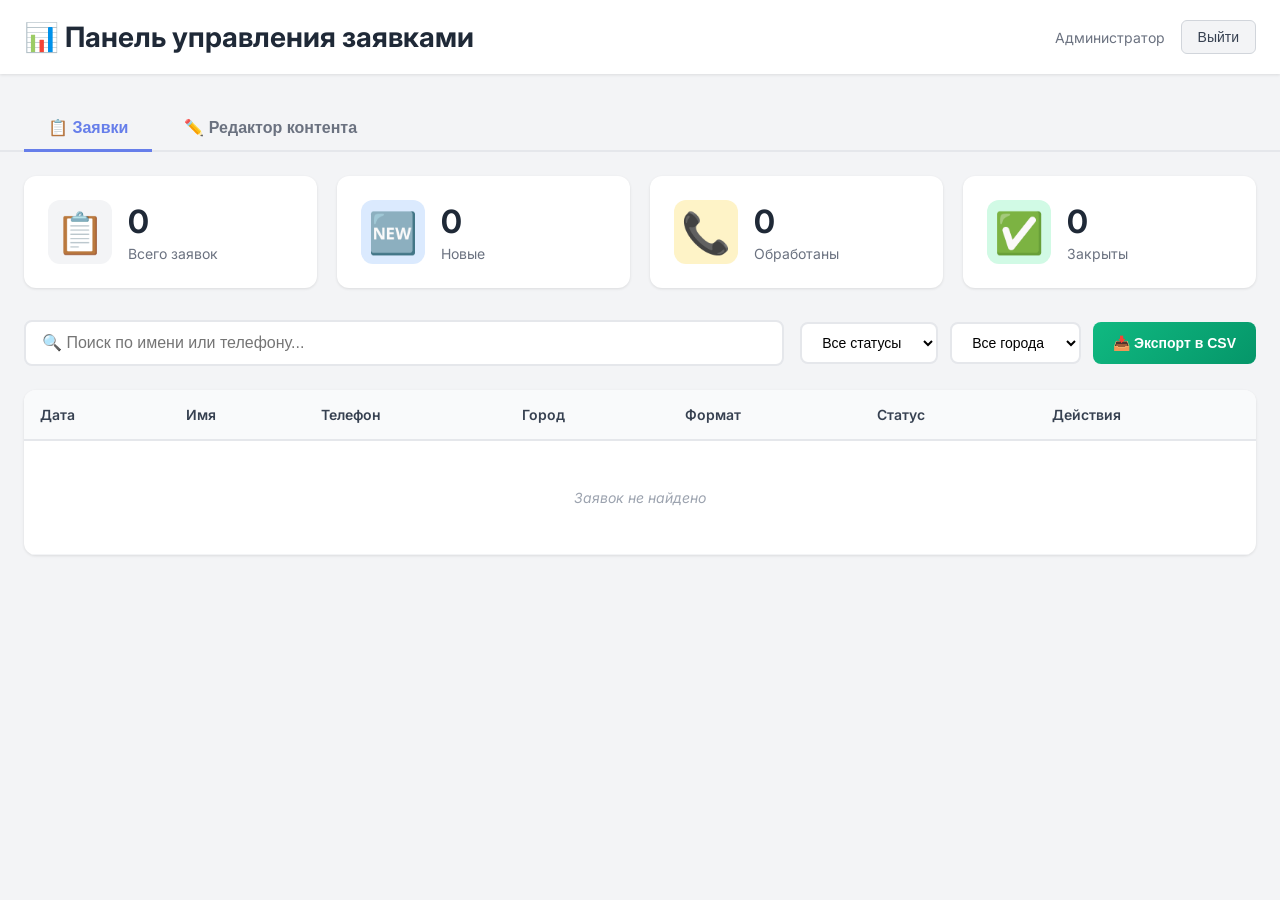
==== admin.html @ 8ebd76c6 "Add files via upload" ====
<!DOCTYPE html>
<html lang="ru">

<head>
    <meta charset="UTF-8">
    <meta name="viewport" content="width=device-width, initial-scale=1.0">
    <title>Админ-панель | МОЙ ГОРОД</title>
    <link rel="preconnect" href="https://fonts.googleapis.com">
    <link rel="preconnect" href="https://fonts.gstatic.com" crossorigin>
    <link href="https://fonts.googleapis.com/css2?family=Inter:wght@400;500;600;700;800&display=swap" rel="stylesheet">
    <link rel="stylesheet" href="admin.css">
</head>

<body>
    <!-- Login disabled -->
    <div id="login-screen" class="login-container" style="display: none;"></div>

    <!-- Admin Dashboard -->
    <div id="admin-dashboard" class="dashboard-container" style="display: none;">
        <!-- Header -->
        <header class="dashboard-header">
            <div class="header-content">
                <h1>📊 Панель управления заявками</h1>
                <div class="header-actions">
                    <span class="user-info">Администратор</span>
                    <button id="logout-btn" class="btn-secondary">Выйти</button>
                </div>
            </div>
        </header>

        <!-- Tab Navigation -->
        <div class="admin-tabs">
            <button class="tab-btn active" data-tab="leads">📋 Заявки</button>
            <button class="tab-btn" data-tab="content">✏️ Редактор контента</button>
        </div>

        <!-- Leads Tab -->
        <div id="leads-tab" class="tab-content active">
            <!-- Statistics Cards -->
            <section class="stats-section">
                <div class="stats-grid">
                    <div class="stat-card">
                        <div class="stat-icon">📋</div>
                        <div class="stat-content">
                            <div class="stat-value" id="stat-total">0</div>
                            <div class="stat-label">Всего заявок</div>
                        </div>
                    </div>
                    <div class="stat-card new">
                        <div class="stat-icon">🆕</div>
                        <div class="stat-content">
                            <div class="stat-value" id="stat-new">0</div>
                            <div class="stat-label">Новые</div>
                        </div>
                    </div>
                    <div class="stat-card contacted">
                        <div class="stat-icon">📞</div>
                        <div class="stat-content">
                            <div class="stat-value" id="stat-contacted">0</div>
                            <div class="stat-label">Обработаны</div>
                        </div>
                    </div>
                    <div class="stat-card closed">
                        <div class="stat-icon">✅</div>
                        <div class="stat-content">
                            <div class="stat-value" id="stat-closed">0</div>
                            <div class="stat-label">Закрыты</div>
                        </div>
                    </div>
                </div>
            </section>

            <!-- Filters and Actions -->
            <section class="controls-section">
                <div class="controls-grid">
                    <div class="search-box">
                        <input type="text" id="search-input" placeholder="🔍 Поиск по имени или телефону...">
                    </div>
                    <div class="filter-group">
                        <select id="filter-status" class="filter-select">
                            <option value="">Все статусы</option>
                            <option value="new">Новые</option>
                            <option value="contacted">Обработаны</option>
                            <option value="closed">Закрыты</option>
                        </select>
                        <select id="filter-city" class="filter-select">
                            <option value="">Все города</option>
                            <option value="donetsk">Донецк</option>
                            <option value="makeevka">Макеевка</option>
                            <option value="both">Оба города</option>
                        </select>
                        <button id="export-csv-btn" class="btn-export">📥 Экспорт в CSV</button>
                    </div>
                </div>
            </section>

            <!-- Leads Table -->
            <section class="table-section">
                <div class="table-container">
                    <table class="leads-table">
                        <thead>
                            <tr>
                                <th>Дата</th>
                                <th>Имя</th>
                                <th>Телефон</th>
                                <th>Город</th>
                                <th>Формат</th>
                                <th>Статус</th>
                                <th>Действия</th>
                            </tr>
                        </thead>
                        <tbody id="leads-table-body">
                            <tr class="no-data">
                                <td colspan="7">Заявок пока нет</td>
                            </tr>
                        </tbody>
                    </table>
                </div>
            </section>
        </div>
        <!-- End Leads Tab -->

        <!-- Content Editor Tab -->
        <div id="content-tab" class="tab-content" style="display: none;">
            <div id="content-editor-container">
                <!-- Content editor will be rendered here by JavaScript -->
            </div>
        </div>
        <!-- End Content Editor Tab -->
    </div>

    <!-- Lead Detail Modal -->
    <div id="lead-modal" class="modal" style="display: none;">
        <div class="modal-content">
            <div class="modal-header">
                <h2>Детали заявки</h2>
                <button class="modal-close" id="modal-close-btn">&times;</button>
            </div>
            <div class="modal-body" id="modal-body">
                <!-- Lead details will be inserted here -->
            </div>
        </div>
    </div>

    <script src="leads-storage.js"></script>
    <script src="content-editor-simple.js"></script>
    <script src="admin.js"></script>
</body>

</html>
---- admin.css ----
/* Admin Panel Styles */
* {
    margin: 0;
    padding: 0;
    box-sizing: border-box;
}

body {
    font-family: 'Inter', -apple-system, BlinkMacSystemFont, 'Segoe UI', sans-serif;
    background: linear-gradient(135deg, #667eea 0%, #764ba2 100%);
    min-height: 100vh;
    color: #1f2937;
}

/* Login Screen */
.login-container {
    display: flex;
    align-items: center;
    justify-content: center;
    min-height: 100vh;
    padding: 20px;
}

.login-box {
    background: white;
    padding: 48px;
    border-radius: 20px;
    box-shadow: 0 20px 60px rgba(0, 0, 0, 0.3);
    max-width: 400px;
    width: 100%;
    text-align: center;
}

.login-box h1 {
    font-size: 2rem;
    margin-bottom: 8px;
    color: #1f2937;
}

.login-box p {
    color: #6b7280;
    margin-bottom: 32px;
    font-size: 1rem;
}

.form-group {
    margin-bottom: 24px;
    text-align: left;
}

.form-group label {
    display: block;
    margin-bottom: 8px;
    font-weight: 600;
    color: #374151;
}

.form-group input {
    width: 100%;
    padding: 12px 16px;
    border: 2px solid #e5e7eb;
    border-radius: 8px;
    font-size: 1rem;
    transition: all 0.3s ease;
}

.form-group input:focus {
    outline: none;
    border-color: #667eea;
    box-shadow: 0 0 0 3px rgba(102, 126, 234, 0.1);
}

.btn-primary {
    width: 100%;
    padding: 14px;
    background: linear-gradient(135deg, #667eea 0%, #764ba2 100%);
    color: white;
    border: none;
    border-radius: 8px;
    font-size: 1rem;
    font-weight: 600;
    cursor: pointer;
    transition: transform 0.2s ease, box-shadow 0.2s ease;
}

.btn-primary:hover {
    transform: translateY(-2px);
    box-shadow: 0 10px 20px rgba(102, 126, 234, 0.3);
}

.error-message {
    color: #ef4444;
    margin-top: 16px;
    font-size: 0.875rem;
}

/* Dashboard */
.dashboard-container {
    min-height: 100vh;
    background: #f3f4f6;
    padding-bottom: 40px;
}

.dashboard-header {
    background: white;
    box-shadow: 0 1px 3px rgba(0, 0, 0, 0.1);
    padding: 20px 0;
    margin-bottom: 32px;
}

.header-content {
    max-width: 1400px;
    margin: 0 auto;
    padding: 0 24px;
    display: flex;
    justify-content: space-between;
    align-items: center;
}

.header-content h1 {
    font-size: 1.75rem;
    color: #1f2937;
}

.header-actions {
    display: flex;
    align-items: center;
    gap: 16px;
}

.user-info {
    color: #6b7280;
    font-size: 0.875rem;
}

.btn-secondary {
    padding: 8px 16px;
    background: #f3f4f6;
    color: #374151;
    border: 1px solid #d1d5db;
    border-radius: 6px;
    font-size: 0.875rem;
    font-weight: 500;
    cursor: pointer;
    transition: all 0.2s ease;
}

.btn-secondary:hover {
    background: #e5e7eb;
}

/* Statistics Section */
.stats-section {
    max-width: 1400px;
    margin: 0 auto 32px;
    padding: 0 24px;
}

.stats-grid {
    display: grid;
    grid-template-columns: repeat(auto-fit, minmax(250px, 1fr));
    gap: 20px;
}

.stat-card {
    background: white;
    padding: 24px;
    border-radius: 12px;
    box-shadow: 0 1px 3px rgba(0, 0, 0, 0.1);
    display: flex;
    align-items: center;
    gap: 16px;
    transition: transform 0.2s ease, box-shadow 0.2s ease;
}

.stat-card:hover {
    transform: translateY(-2px);
    box-shadow: 0 4px 12px rgba(0, 0, 0, 0.15);
}

.stat-icon {
    font-size: 2.5rem;
    width: 64px;
    height: 64px;
    display: flex;
    align-items: center;
    justify-content: center;
    border-radius: 12px;
    background: #f3f4f6;
}

.stat-card.new .stat-icon {
    background: #dbeafe;
}

.stat-card.contacted .stat-icon {
    background: #fef3c7;
}

.stat-card.closed .stat-icon {
    background: #d1fae5;
}

.stat-content {
    flex: 1;
}

.stat-value {
    font-size: 2rem;
    font-weight: 700;
    color: #1f2937;
}

.stat-label {
    color: #6b7280;
    font-size: 0.875rem;
    margin-top: 4px;
}

/* Controls Section */
.controls-section {
    max-width: 1400px;
    margin: 0 auto 24px;
    padding: 0 24px;
}

.controls-grid {
    display: grid;
    grid-template-columns: 1fr auto;
    gap: 16px;
    align-items: center;
}

.search-box input {
    width: 100%;
    padding: 12px 16px;
    border: 2px solid #e5e7eb;
    border-radius: 8px;
    font-size: 1rem;
    transition: all 0.3s ease;
}

.search-box input:focus {
    outline: none;
    border-color: #667eea;
    box-shadow: 0 0 0 3px rgba(102, 126, 234, 0.1);
}

.filter-group {
    display: flex;
    gap: 12px;
}

.filter-select {
    padding: 10px 16px;
    border: 2px solid #e5e7eb;
    border-radius: 8px;
    font-size: 0.875rem;
    background: white;
    cursor: pointer;
    transition: all 0.3s ease;
}

.filter-select:focus {
    outline: none;
    border-color: #667eea;
}

.btn-export {
    padding: 10px 20px;
    background: linear-gradient(135deg, #10b981 0%, #059669 100%);
    color: white;
    border: none;
    border-radius: 8px;
    font-size: 0.875rem;
    font-weight: 600;
    cursor: pointer;
    transition: all 0.2s ease;
    white-space: nowrap;
}

.btn-export:hover {
    transform: translateY(-2px);
    box-shadow: 0 4px 12px rgba(16, 185, 129, 0.3);
}

/* Table Section */
.table-section {
    max-width: 1400px;
    margin: 0 auto;
    padding: 0 24px;
}

.table-container {
    background: white;
    border-radius: 12px;
    box-shadow: 0 1px 3px rgba(0, 0, 0, 0.1);
    overflow: hidden;
}

.leads-table {
    width: 100%;
    border-collapse: collapse;
}

.leads-table thead {
    background: #f9fafb;
}

.leads-table th {
    padding: 16px;
    text-align: left;
    font-weight: 600;
    color: #374151;
    font-size: 0.875rem;
    border-bottom: 2px solid #e5e7eb;
}

.leads-table tbody tr {
    border-bottom: 1px solid #f3f4f6;
    transition: background 0.2s ease;
}

.leads-table tbody tr:hover {
    background: #f9fafb;
}

.leads-table td {
    padding: 16px;
    font-size: 0.875rem;
    color: #1f2937;
}

.leads-table .no-data td {
    text-align: center;
    padding: 48px;
    color: #9ca3af;
    font-style: italic;
}

/* Status Badge */
.status-badge {
    display: inline-block;
    padding: 4px 12px;
    border-radius: 12px;
    font-size: 0.75rem;
    font-weight: 600;
    text-transform: uppercase;
}

.status-badge.new {
    background: #dbeafe;
    color: #1e40af;
}

.status-badge.contacted {
    background: #fef3c7;
    color: #92400e;
}

.status-badge.closed {
    background: #d1fae5;
    color: #065f46;
}

/* Action Buttons */
.action-buttons {
    display: flex;
    gap: 8px;
}

.btn-action {
    padding: 6px 12px;
    border: none;
    border-radius: 6px;
    font-size: 0.75rem;
    font-weight: 500;
    cursor: pointer;
    transition: all 0.2s ease;
}

.btn-view {
    background: #dbeafe;
    color: #1e40af;
}

.btn-view:hover {
    background: #bfdbfe;
}

.btn-delete {
    background: #fee2e2;
    color: #991b1b;
}

.btn-delete:hover {
    background: #fecaca;
}

/* Status Select */
.status-select {
    padding: 4px 8px;
    border: 1px solid #e5e7eb;
    border-radius: 6px;
    font-size: 0.75rem;
    cursor: pointer;
}

/* Modal */
.modal {
    position: fixed;
    top: 0;
    left: 0;
    width: 100%;
    height: 100%;
    background: rgba(0, 0, 0, 0.5);
    display: flex;
    align-items: center;
    justify-content: center;
    z-index: 1000;
    padding: 20px;
}

.modal-content {
    background: white;
    border-radius: 16px;
    max-width: 600px;
    width: 100%;
    max-height: 90vh;
    overflow-y: auto;
    box-shadow: 0 20px 60px rgba(0, 0, 0, 0.3);
}

.modal-header {
    padding: 24px;
    border-bottom: 1px solid #e5e7eb;
    display: flex;
    justify-content: space-between;
    align-items: center;
}

.modal-header h2 {
    font-size: 1.5rem;
    color: #1f2937;
}

.modal-close {
    background: none;
    border: none;
    font-size: 2rem;
    color: #9ca3af;
    cursor: pointer;
    line-height: 1;
    transition: color 0.2s ease;
}

.modal-close:hover {
    color: #374151;
}

.modal-body {
    padding: 24px;
}

.detail-row {
    margin-bottom: 20px;
}

.detail-label {
    font-weight: 600;
    color: #374151;
    margin-bottom: 4px;
    font-size: 0.875rem;
}

.detail-value {
    color: #1f2937;
    font-size: 1rem;
}

.detail-comment {
    background: #f9fafb;
    padding: 16px;
    border-radius: 8px;
    white-space: pre-wrap;
    font-size: 0.875rem;
    line-height: 1.6;
}

/* Responsive */
@media (max-width: 768px) {
    .header-content {
        flex-direction: column;
        gap: 16px;
        text-align: center;
    }

    .controls-grid {
        grid-template-columns: 1fr;
    }

    .filter-group {
        flex-direction: column;
    }

    .filter-select,
    .btn-export {
        width: 100%;
    }

    .table-container {
        overflow-x: auto;
    }

    .leads-table {
        min-width: 800px;
    }
}

/* Tab Navigation */
.admin-tabs {
    max-width: 1400px;
    margin: 0 auto 24px;
    padding: 0 24px;
    display: flex;
    gap: 8px;
    border-bottom: 2px solid #e5e7eb;
}

.tab-btn {
    padding: 12px 24px;
    background: none;
    border: none;
    border-bottom: 3px solid transparent;
    font-size: 1rem;
    font-weight: 600;
    color: #6b7280;
    cursor: pointer;
    transition: all 0.3s ease;
    margin-bottom: -2px;
}

.tab-btn:hover {
    color: #667eea;
}

.tab-btn.active {
    color: #667eea;
    border-bottom-color: #667eea;
}

.tab-content {
    display: none;
}

.tab-content.active {
    display: block;
}

/* Content Editor */
#content-editor-container {
    max-width: 1400px;
    margin: 0 auto;
    padding: 0 24px;
}

.editor-header {
    background: white;
    padding: 24px;
    border-radius: 12px;
    margin-bottom: 24px;
    box-shadow: 0 1px 3px rgba(0, 0, 0, 0.1);
    display: flex;
    justify-content: space-between;
    align-items: center;
}

.editor-header h2 {
    font-size: 1.5rem;
    color: #1f2937;
}

.editor-actions {
    display: flex;
    gap: 12px;
}

.storage-info {
    background: white;
    padding: 16px 24px;
    border-radius: 12px;
    margin-bottom: 24px;
    box-shadow: 0 1px 3px rgba(0, 0, 0, 0.1);
    font-size: 0.875rem;
    color: #374151;
}

.storage-bar {
    width: 100%;
    height: 8px;
    background: #e5e7eb;
    border-radius: 4px;
    margin-top: 8px;
    overflow: hidden;
}

.storage-fill {
    height: 100%;
    background: linear-gradient(135deg, #667eea 0%, #764ba2 100%);
    transition: width 0.3s ease;
}

.editor-sections {
    display: flex;
    flex-direction: column;
    gap: 16px;
}

.editor-section {
    background: white;
    border-radius: 12px;
    box-shadow: 0 1px 3px rgba(0, 0, 0, 0.1);
    overflow: hidden;
}

.section-title {
    padding: 20px 24px;
    background: #f9fafb;
    cursor: pointer;
    display: flex;
    justify-content: space-between;
    align-items: center;
    font-size: 1.125rem;
    font-weight: 600;
    color: #1f2937;
    user-select: none;
    transition: background 0.2s ease;
}

.section-title:hover {
    background: #f3f4f6;
}

.toggle-icon {
    transition: transform 0.3s ease;
}

.editor-section.collapsed .toggle-icon {
    transform: rotate(-90deg);
}

.editor-section.collapsed .section-content {
    display: none;
}

.section-content {
    padding: 24px;
}

.form-group {
    margin-bottom: 20px;
}

.form-group label {
    display: block;
    margin-bottom: 8px;
    font-weight: 600;
    color: #374151;
    font-size: 0.875rem;
}

.form-group input[type="text"],
.form-group input[type="email"],
.form-group input[type="tel"],
.form-group textarea {
    width: 100%;
    padding: 10px 14px;
    border: 2px solid #e5e7eb;
    border-radius: 8px;
    font-size: 0.875rem;
    font-family: inherit;
    transition: all 0.3s ease;
}

.form-group input:focus,
.form-group textarea:focus {
    outline: none;
    border-color: #667eea;
    box-shadow: 0 0 0 3px rgba(102, 126, 234, 0.1);
}

.form-group textarea {
    resize: vertical;
    min-height: 60px;
}

.stat-group,
.benefit-card-editor,
.advantage-item-editor,
.service-card-editor {
    background: #f9fafb;
    padding: 16px;
    border-radius: 8px;
    margin-bottom: 16px;
}

.stat-group h4,
.benefit-card-editor h4,
.advantage-item-editor h4,
.service-card-editor h4 {
    font-size: 1rem;
    color: #1f2937;
    margin-bottom: 12px;
}

.stat-group input {
    margin-bottom: 8px;
}

/* Image Upload Control */
.image-upload-control {
    display: flex;
    flex-direction: column;
    gap: 12px;
}

.btn-upload,
.btn-delete-image {
    padding: 10px 16px;
    border: none;
    border-radius: 8px;
    font-size: 0.875rem;
    font-weight: 600;
    cursor: pointer;
    transition: all 0.2s ease;
    width: fit-content;
}

.btn-upload {
    background: linear-gradient(135deg, #667eea 0%, #764ba2 100%);
    color: white;
}

.btn-upload:hover {
    transform: translateY(-2px);
    box-shadow: 0 4px 12px rgba(102, 126, 234, 0.3);
}

.btn-delete-image {
    background: #fee2e2;
    color: #991b1b;
}

.btn-delete-image:hover {
    background: #fecaca;
}

.image-preview {
    max-width: 300px;
    border-radius: 8px;
    overflow: hidden;
    border: 2px solid #e5e7eb;
}

.image-preview img {
    width: 100%;
    height: auto;
    display: block;
}

.no-image {
    color: #9ca3af;
    font-size: 0.875rem;
    font-style: italic;
}

/* Responsive for Editor */
@media (max-width: 768px) {
    .editor-header {
        flex-direction: column;
        gap: 16px;
        align-items: flex-start;
    }

    .editor-actions {
        width: 100%;
        flex-direction: column;
    }

    .editor-actions button {
        width: 100%;
    }

    .admin-tabs {
        overflow-x: auto;
    }

    .tab-btn {
        white-space: nowrap;
    }
}
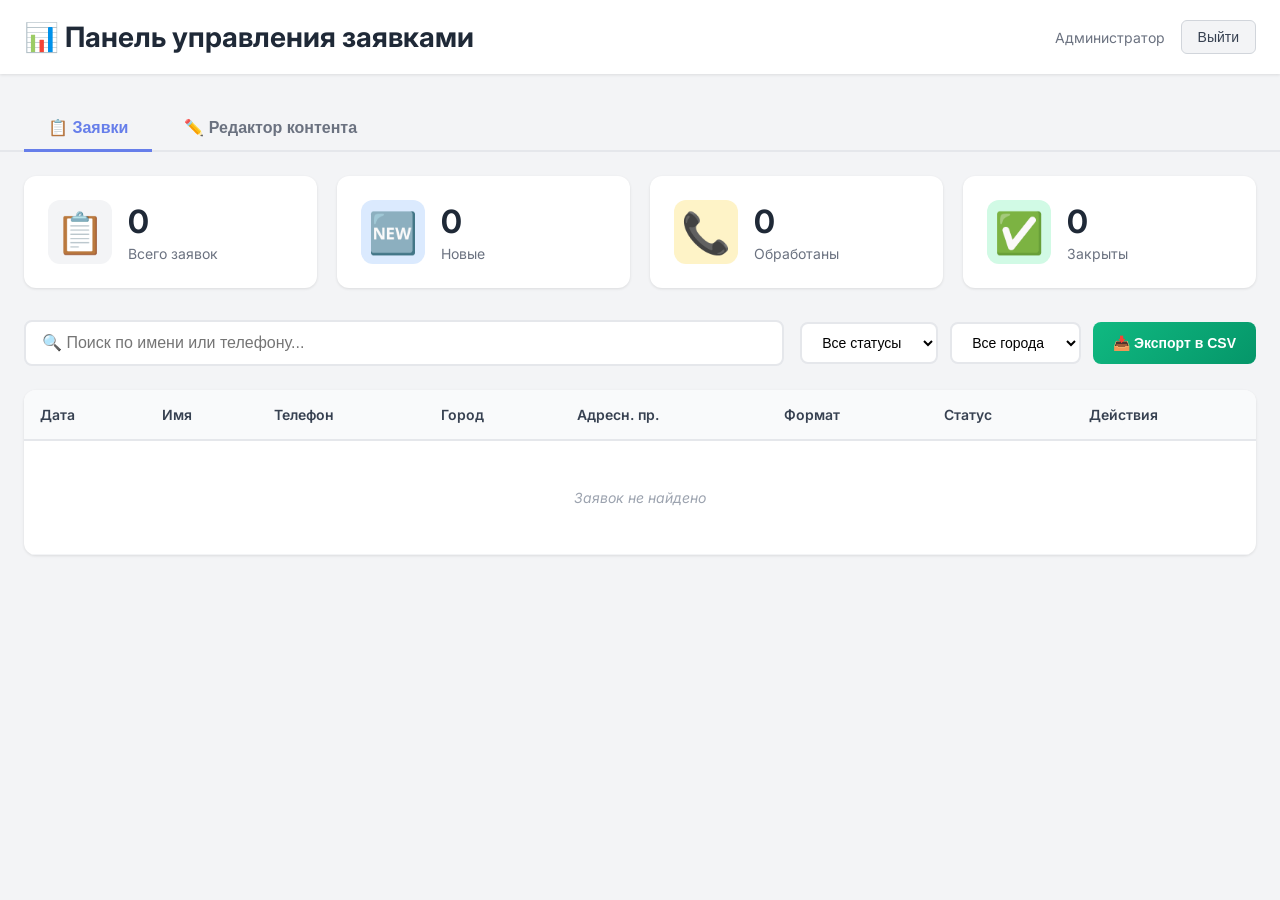
==== commit 272bd7e4: "Add files via upload" ====
--- a/admin.html
+++ b/admin.html
@@ -23,7 +23,7 @@
                 <h1>📊 Панель управления заявками</h1>
                 <div class="header-actions">
                     <span class="user-info">Администратор</span>
-                    <button id="logout-btn" class="btn-secondary">Выйти</button>
+                    <button type="button" id="logout-btn" class="btn-secondary">Выйти</button>
                 </div>
             </div>
         </header>
@@ -104,6 +104,7 @@
                                 <th>Имя</th>
                                 <th>Телефон</th>
                                 <th>Город</th>
+                                <th>Адресн. пр.</th>
                                 <th>Формат</th>
                                 <th>Статус</th>
                                 <th>Действия</th>
@@ -111,7 +112,7 @@
                         </thead>
                         <tbody id="leads-table-body">
                             <tr class="no-data">
-                                <td colspan="7">Заявок пока нет</td>
+                                <td colspan="8">Заявок пока нет</td>
                             </tr>
                         </tbody>
                     </table>
@@ -134,7 +135,7 @@
         <div class="modal-content">
             <div class="modal-header">
                 <h2>Детали заявки</h2>
-                <button class="modal-close" id="modal-close-btn">&times;</button>
+                <button type="button" class="modal-close" id="modal-close-btn" onclick="hideLeadModal()">&times;</button>
             </div>
             <div class="modal-body" id="modal-body">
                 <!-- Lead details will be inserted here -->
--- a/admin.css
+++ b/admin.css
@@ -452,6 +452,10 @@
     cursor: pointer;
     line-height: 1;
     transition: color 0.2s ease;
+    z-index: 1001;
+    position: relative;
+    pointer-events: auto;
+    padding: 0 4px;
 }
 
 .modal-close:hover {
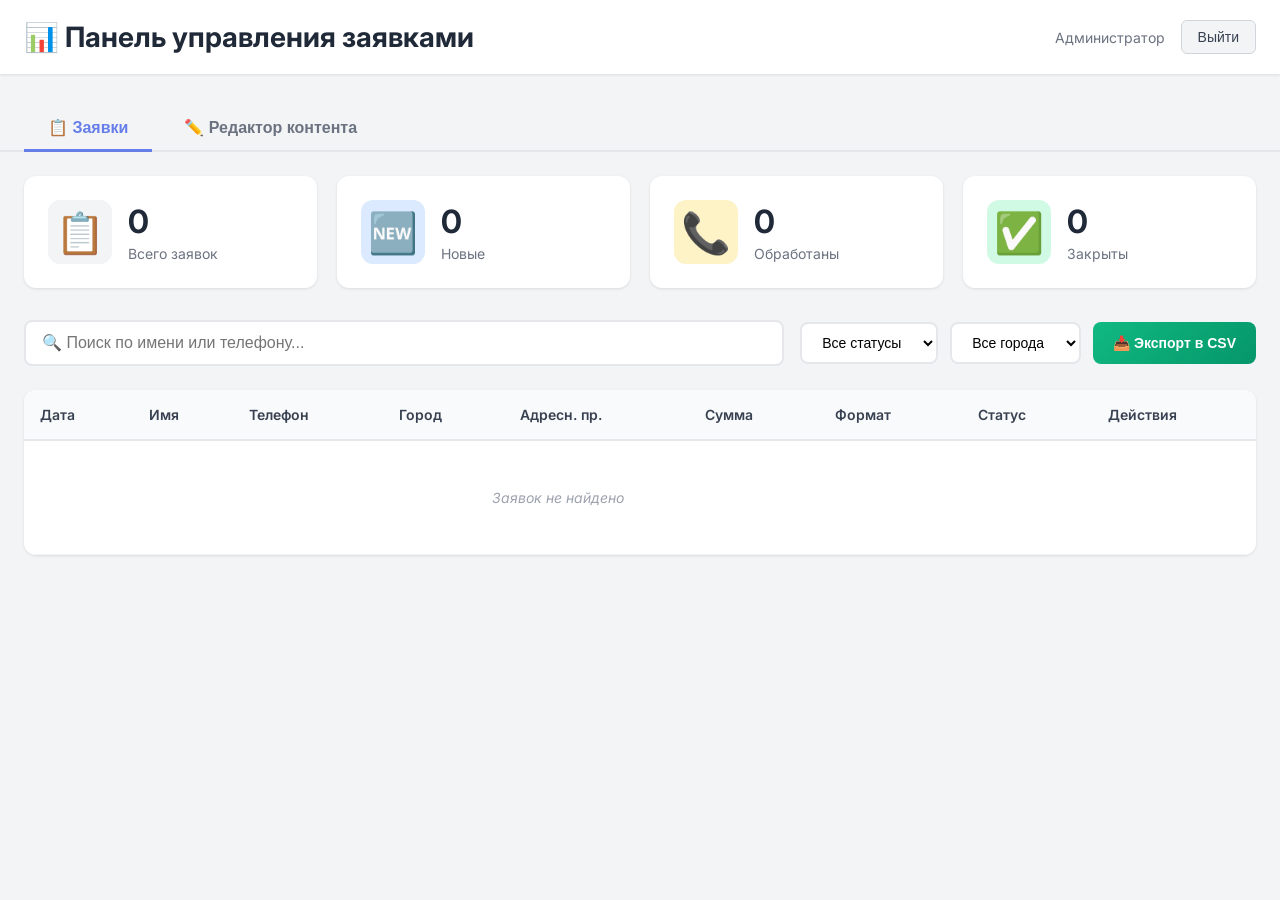
==== commit 6e97c19f: "Add files via upload" ====
--- a/admin.html
+++ b/admin.html
@@ -105,6 +105,7 @@
                                 <th>Телефон</th>
                                 <th>Город</th>
                                 <th>Адресн. пр.</th>
+                                <th>Сумма</th>
                                 <th>Формат</th>
                                 <th>Статус</th>
                                 <th>Действия</th>
